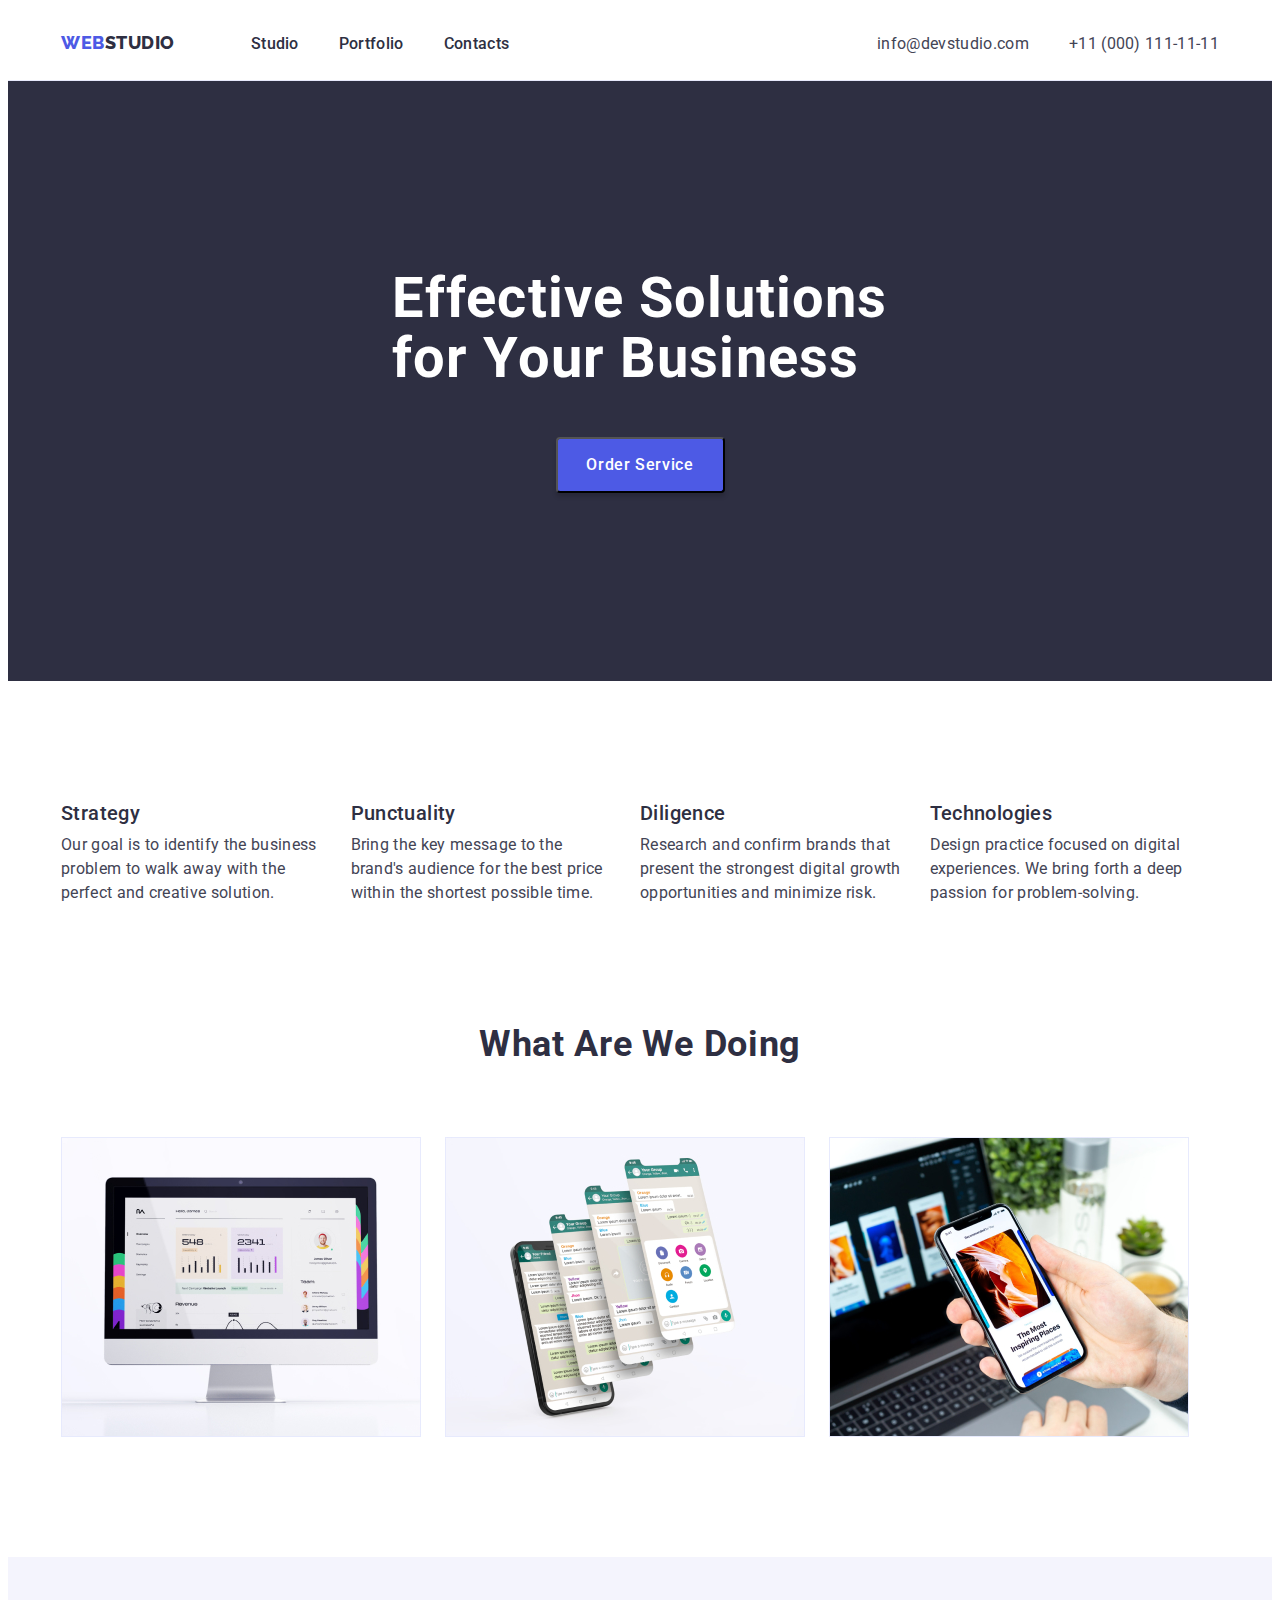
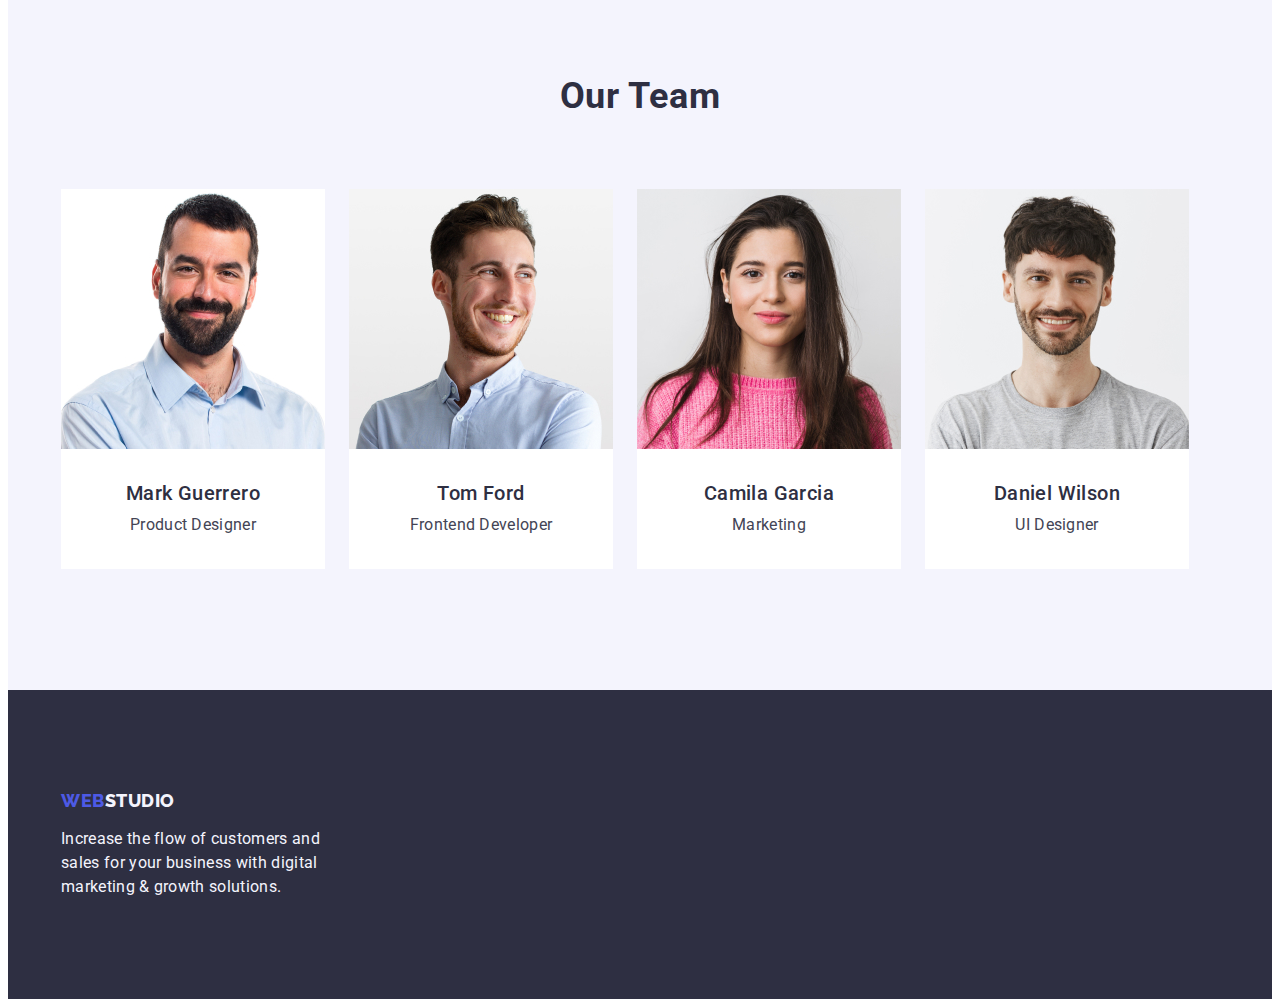
==== index.html @ ad2b25e8 "Initial commit" ====
<!DOCTYPE html>
<html lang="en">
  <head>
    <meta charset="UTF-8">
    <meta http-equiv="X-UA-Compatible" content="IE=edge" >
    <meta name="viewport" content="width=device-width, initial-scale=1.0" >
    <title>Studio</title>
    <link rel="preconnect" href="https://fonts.googleapis.com" >
    <link rel="preconnect" href="https://fonts.gstatic.com" crossorigin >
    <link
      href="https://fonts.googleapis.com/css2?family=Raleway:wght@800&family=Roboto:wght@400;500;700;900&display=swap"
      rel="stylesheet">
      <link href="https://fonts.googleapis.com/css2?family=Open+Sans:wght@400;600;700&family=Raleway:wght@700&display=swap"
        rel="stylesheet" />
      <link rel="stylesheet" href="./css/styles.css">
  </head>
  <body>
    <!-- ================= HEADER ================= -->
    <header class="page-header">
      <div class="container page-header-container">
        <nav class="page-nav">
          <a class="logo link" href="./index.html">
            Web<span class="span-logo">Studio</span>
          </a>
          <ul class="list menu-list">
            <li>
              <a class="link-nav link" href="./index.html">Studio</a>
            </li>
            <li>
              <a class="link-nav link" href="./portfolio.html">Portfolio</a>
            </li>
            <li>
              <a class="link-nav link" href="">Contacts</a>
            </li>
          </ul>
        </nav>
        <address class="contacts">
          <ul class="list contacts-list">
            <li>
              <a class="link contact-item" href="mailto:info@devstudio.com">info@devstudio.com</a>
            </li>
            <li>
              <a class="link contact-item" href="tel:+110001111111">+11 (000) 111-11-11</a>
            </li>
          </ul>
        </address>
      </div>
    </header>
    <!--================= HEADER end ================= -->
    <main>
      <!-- ================= HERO ================= -->
      <section class="hero">
        <div class="container hero-container">
          <h1 class="title-hero">Effective Solutions for Your Business
          </h1>
          <button class="modal-button" type="button">Order Service</button>
        </div>
      </section>
      <!-- ================= HERO end ================= -->
      <!-- ================= STRENGHTS ================= -->
      <section class="strengths">
        <div class="container">
          <h2 class="section-title visually-hidden">Our strengths</h2>
          <ul class="list flex-grid-gap">
            <li class="list-content-item strength-list-item">
              <h3 class="list-content-title">Strategy</h3>
              <p class="item-description">
                Our goal is to identify the business
                problem to walk away with the perfect and creative solution.
              </p>
            </li>
            <li class="list-content-item strength-list-item">
              <h3 class="list-content-title">Punctuality</h3>
              <p class="item-description">Bring the key message to the brand's audience for the best price within the shortest possible time.</p>
            </li>
            <li class="list-content-item strength-list-item">
              <h3 class="list-content-title">Diligence</h3>
              <p class="item-description">Research and confirm brands that present the strongest digital growth opportunities and minimize risk.
              </p>
            </li>
            <li class="list-content-item strength-list-item">
              <h3 class="list-content-title">Technologies</h3>
              <p class="item-description">Design practice focused on digital experiences. We bring forth a deep passion for problem-solving.
              </p>
            </li>
          </ul>
        </div>
      </section>
      <!-- ================= STRENGHTS END ================= -->
      <!-- ================= WHAT ARE WE DOING ================= -->
      <section class="work">
        <div class="container">
          <h2 class="section-title">What are we doing</h2>
          <ul class="list flex-grid-gap">
            <li>
              <img src="./images/img_1.jpg" alt="Photo -  app" width="360">
            </li>
            <li>
              <img src="./images/img_2.jpg" alt="Photo - mobile app" width="360">
            </li>
            <li>
              <img src="./images/img_3.jpg" alt="Photo - all kinds of devices" width="360">
            </li>
          </ul>
        </div>
      </section>
      <!-- ================= WHAT ARE WE DOING end ================= -->

      <!-- ================= OUR TEAM ================= -->
      <section class="team">
        <div class="container">
          <h2 class="section-title">Our Team</h2>
          <ul class="list flex-grid-gap">
            <li class="list-content-item">
              <img class="grid-image"
              src="./images/Guerro.jpg" alt="photo of Mark" width="264">
              <div class="card-description">
                <h3 class="list-content-title">Mark Guerrero</h3>
              <p class="item-description">Product Designer</p>
              </div>
            </li>
            <li class="list-content-item">
              <img class="grid-image"
              src="./images/Ford.jpg" alt="photo of Tom" width="264">
              <div class="card-description">
                <h3 class="list-content-title">Tom Ford</h3>
              <p class="item-description">Frontend Developer</p>
              </div>
            </li>
            <li class="list-content-item">
              <img class="grid-image"
              src="./images/Garcia.jpg" alt="photo of Camila" width="264">
              <div class="card-description">
                <h3 class="list-content-title">Camila Garcia</h3>
              <p class="item-description">Marketing</p>
              </div>
            </li>
            <li class="list-content-item">
              <img class="grid-image"
              src="./images/Wilson.jpg" alt="photo of Daniel" width="264">
              <div class="card-description">
                <h3 class="list-content-title">Daniel Wilson</h3>
              <p class="item-description">UI Designer</p>
              </div>
            </li>
          </ul>
        </div>
      </section>
      <!-- ================= OUR TEAM end ================= -->
    </main>
    <!-- ================= FOOTER ================= -->
    <footer class="footer">
      <div class="container">
        <a class="logo link" href="./index.html">Web<span class="span-logo">Studio</span></a>
        <p class="footer-text">
          Increase the flow of customers and sales for your business with digital
          marketing & growth solutions.
        </p>
      </div>    
    </footer>
  </body>
</html>
---- css/styles.css ----
:root {
  --color-dark: #2e2f42;
  --color-light: #ffffff;
  --color-cloud: #f4f4fd;
  --color-cornflower: #e7e9fc;
  --color-slate: #434455;
  --color-interactive-hover: #404bbf;
  --color-interactive-normal: #4d5ae5; 
  --card-set-gap: 24px;
}

body {
  color: var(--color-slate);
  background-color: var(--color-light);
  font-family: 'Roboto', sans-serif;
}

.list {
  list-style: none;
}

.link {
  text-decoration: none;
}

button {
  cursor: pointer;
}

h1,
h2,
h3,
h4,
p {
  margin-top: 0;
  margin-bottom: 0;
}

ul,
ol {
  margin-top: 0;
  margin-bottom: 0;
  padding-left: 0;
}

img {
  display: block;
}

.container {
  width: 1158px;
  margin: 0 auto;
  padding: 0 15px;
}


.section-title {
  font-weight: 700;
  font-size: 36px;
  line-height: 1.11;
  text-align: center;
  letter-spacing: 0.02em;
  text-transform: capitalize;
  color: var(--color-dark);
  margin-bottom: 72px;
}

.list-content-item {
  background-color: var(--color-light);
}

.visually-hidden {
  position: absolute;
  width: 1px;
  height: 1px;
  margin: -1px;
  border: 0;
  padding: 0;
  white-space: nowrap;
  clip-path: inset(100%);
  clip: rect(0 0 0 0);
  overflow: hidden;
}

/* -------------------- cards content ---------- */
.flex-grid-gap {
  display: flex;
  column-gap: var(--card-set-gap);
  flex-wrap: wrap;
  color: rgb(34, 144, 144);
}

.grid-image {
  width: 100%;
}
.card-description {
padding-top: 32px;
padding-bottom: 32px;
}

.list-content-title {
  font-weight: 500;
  font-size: 20px;
  line-height: 1.2;
  letter-spacing: 0.02em;
  color: var(--color-dark);
  /*margin-top: 32px;*/
  margin-bottom: 8px;
}

.item-description {
  color: var(--color-slate);
  line-height: 1.5;
  letter-spacing: 0.02em;
  /*padding-bottom: 32px;*/
}

/* /cards content ----------------- */

/* -------------HEADER------------- */
.page-header {
  padding-top: 24px;
  padding-bottom: 24px;
  border-bottom: 1px solid var(--color-cornflower);
}

.page-header-container {
  display: flex;
  align-items: center;
  /*justify-content: space-between; instead use "margin-left:
 auto" for .contacts*/
}

.page-nav {
  display: flex;
  column-gap: 76px;
}

.logo {
  color: var(--color-interactive-normal);
  font-family: 'Raleway', sans-serif;
  font-weight: 800;
  font-size: 18px;
  line-height: 1.17;
  letter-spacing: 0.03em;
  text-transform: uppercase;
}

.span-logo {
  color: var(--color-dark);
}

.menu-list {
  display: flex;
  column-gap: 40px;
  font-weight: 500;
  font-size: 16px;
  line-height: 1.5;
  letter-spacing: 0.02em;
}

.link-nav {
  color: var(--color-dark);
  font-weight: 500;
  font-size: 16px;
  line-height: 1.5;
  letter-spacing: 0.02em;
}

.contacts {
  font-style: normal;
  font-weight: 400;
  font-size: 16px;
  line-height: 1.5;
  letter-spacing: 0.02em;
  margin-left: auto;
}
.contacts-list {
  display: flex;
  column-gap: 40px;
}
.contact-item {
  color: var(--color-slate);
  font-style: normal;
}
.link-nav:hover, .link-nav:focus,
.contact-item:hover, .contact-item:focus {
  color:  var(--color-interactive-hover);
}
.modal-button:hover,.modal-button:focus {
  background-color: var(--color-interactive-hover);

}
/* -------------END-HEADER------------- */

/* ------------- HERO ------------- */
.hero {
  background-color: var(--color-dark);
  color: var(--color-light);
}
.hero-container {
  width: 496px;
  padding: 188px 0;
}
.title-hero {
  font-weight: 700;
  font-size: 56px;
  line-height: 1.07;
  letter-spacing: 0.02em;
  overflow-wrap: normal;
  margin-bottom: 48px;
}
.modal-button {
  width: 169px;
  height: 56px;
  background: var(--color-interactive-normal);
  color: var(--color-light);
  box-shadow: 0px 4px 4px rgba(0, 0, 0, 0.15);
  border-radius: 4px;
  font-family: inherit;
  font-weight: 500;
  font-size: 16px;
  line-height: 1.5;
  align-items: center;
  letter-spacing: 0.04em;
  cursor: pointer;
  display: block;
  margin-left: auto;
  margin-right: auto;
}
/* ------------- END HERO ------------- */
.strengths {
  padding-top: 120px;
  padding-bottom: 120px;
  text-align: left;
}
.strength-list-item {
flex-basis: calc(100%/4 - 24px);
}


.work {
  padding-bottom: 120px;
}
.work-list {
  display: flex;
  column-gap: var(--card-set-gap);
}
.team {
  background-color: var(--color-cloud);
  text-align: center;
  padding-top: 120px;
  padding-bottom: 121px;
}
.footer {
  background-color: var(--color-dark);
  color: var(--color-cloud);
  padding-top: 100px;
  padding-bottom: 100px;
}
.footer-text {
  width: 264px;
  font-weight: 400;
  font-size: 16px;
  line-height: 1.5;
  letter-spacing: 0.02em;
  margin-top: 16px;
}

.footer  .span-logo{
  color: var(--color-cloud);
}
/*Portfolio*/
.gallery {
  padding-bottom: 120px;
}
.filter-list {
  display: flex;
  justify-content: center;
  column-gap: var(--card-set-gap);
  padding-top: 96px;
  padding-bottom: 72px;
  padding-right: 0;
  /*margin-left: auto;
  margin-right: auto;*/ 

}
.filter-item {
  border: 1px solid var(--color-cornflower);
  border-radius: 4px;
  background-color: var(--color-cloud);
  color: var(--color-interactive-normal);
  font-family: inherit;
  font-weight: 500;
  font-size: 16px;
  line-height: 1.5;
  letter-spacing: 0.04em;
  padding: 12px 24px;
  cursor: pointer;
}
.filter-item:hover,
.filter-item:focus {
  color: var(--color-light);
  background-color: var(--color-interactive-hover);
}

.flex-grid-margin {
  display: flex;
  flex-wrap: wrap;
  margin-left: calc(- var(--card-set-gap));
  margin-bottom: -48px;
} 
.gallery-item {
  flex-basis: calc(100% / 3 - 24px);
  margin-left: 24px;
  margin-bottom: 48px;
}
.gallery-item-border {
  padding-top: 32px;
  padding-bottom: 32px;
  border-left: 1px solid var(--color-cornflower);
  border-bottom: 1px solid var(--color-cornflower);
  border-right: 1px solid var(--color-cornflower);
  }
/*Portfolio END*/
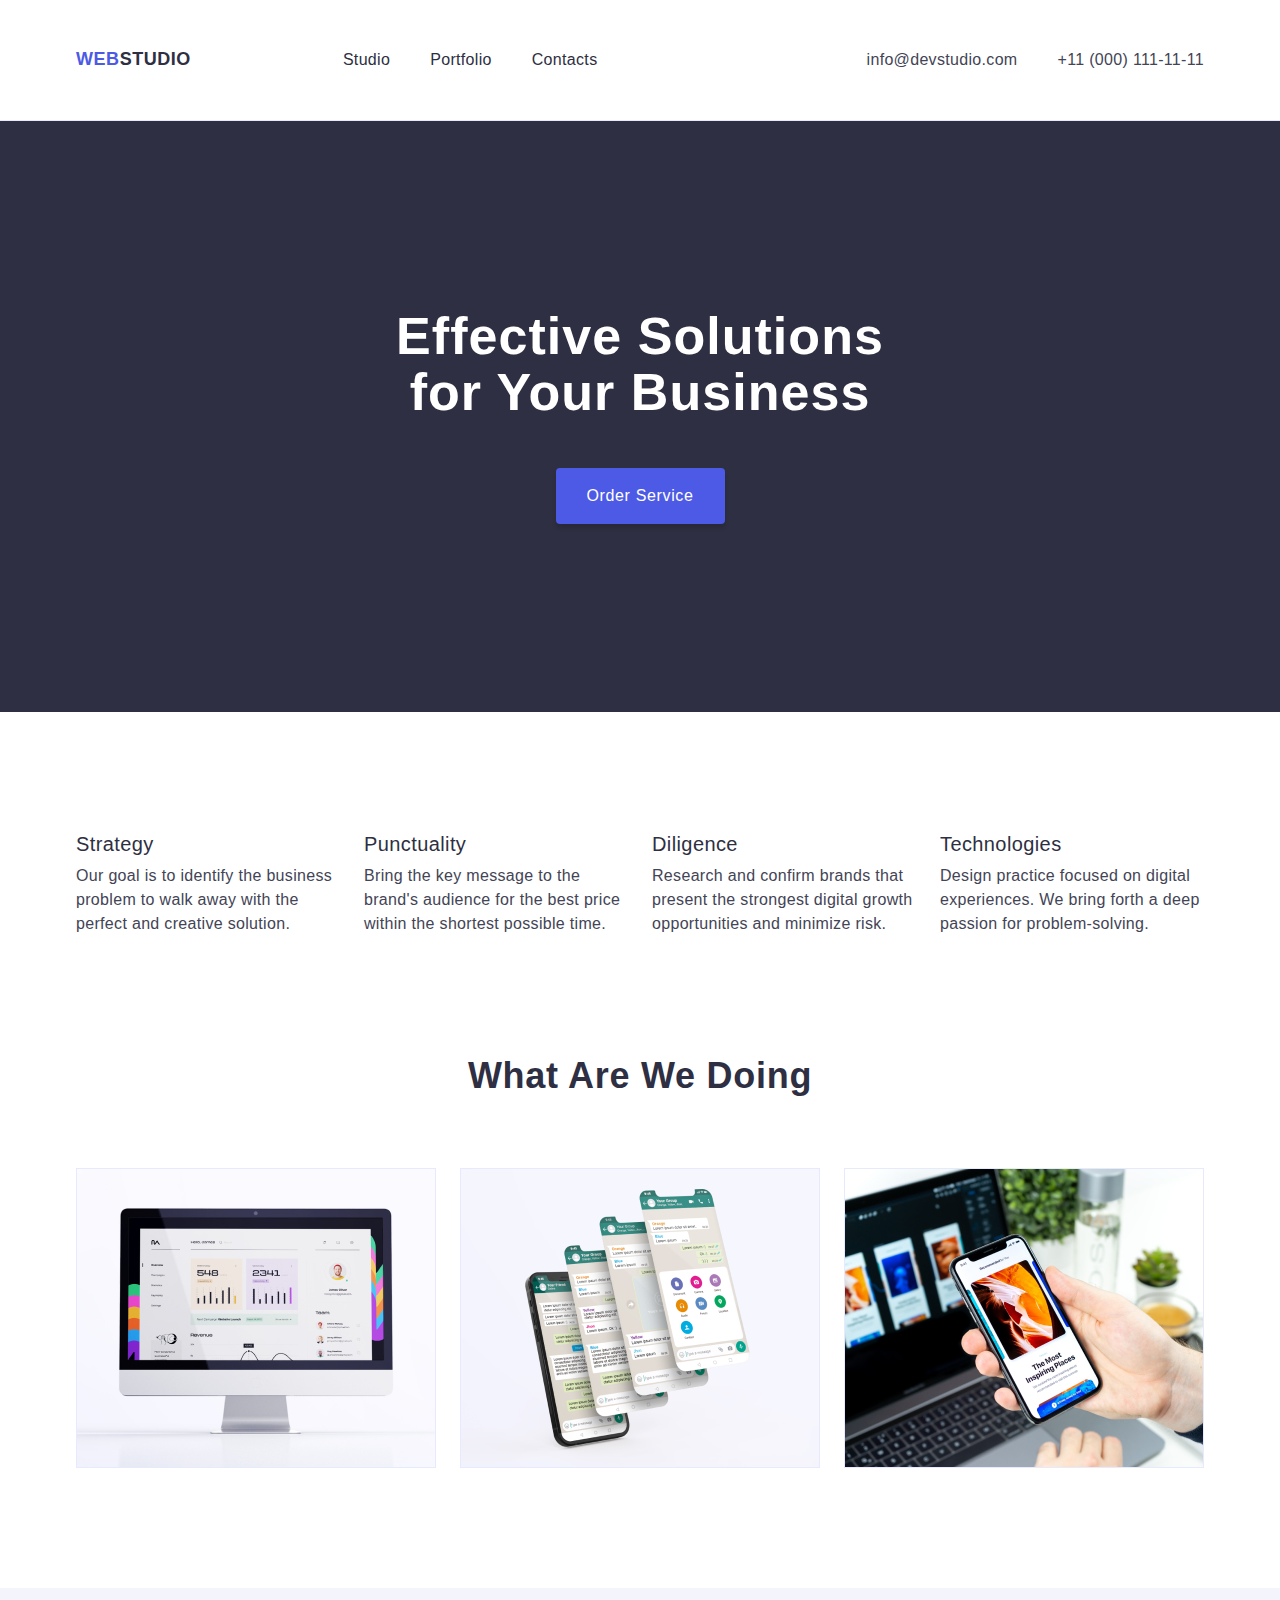
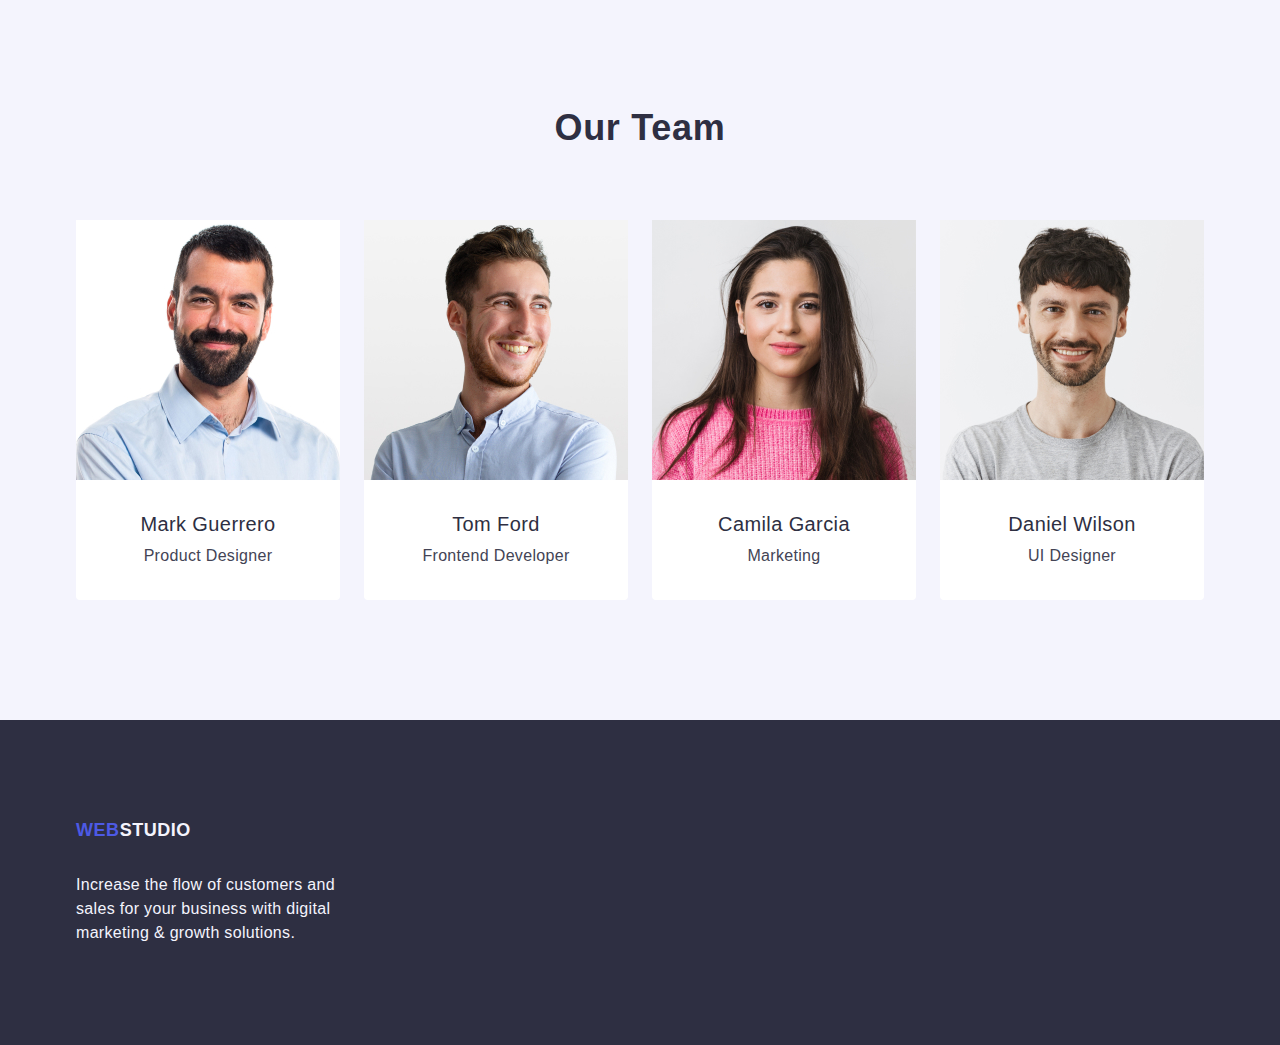
==== commit d40c34da: "error correction" ====
--- a/index.html
+++ b/index.html
@@ -1,162 +1,161 @@
 <!DOCTYPE html>
 <html lang="en">
-  <head>
-    <meta charset="UTF-8">
-    <meta http-equiv="X-UA-Compatible" content="IE=edge" >
-    <meta name="viewport" content="width=device-width, initial-scale=1.0" >
-    <title>Studio</title>
-    <link rel="preconnect" href="https://fonts.googleapis.com" >
-    <link rel="preconnect" href="https://fonts.gstatic.com" crossorigin >
-    <link
-      href="https://fonts.googleapis.com/css2?family=Raleway:wght@800&family=Roboto:wght@400;500;700;900&display=swap"
-      rel="stylesheet">
-      <link href="https://fonts.googleapis.com/css2?family=Open+Sans:wght@400;600;700&family=Raleway:wght@700&display=swap"
-        rel="stylesheet" />
-      <link rel="stylesheet" href="./css/styles.css">
-  </head>
-  <body>
-    <!-- ================= HEADER ================= -->
-    <header class="page-header">
-      <div class="container page-header-container">
-        <nav class="page-nav">
-          <a class="logo link" href="./index.html">
-            Web<span class="span-logo">Studio</span>
-          </a>
-          <ul class="list menu-list">
-            <li>
-              <a class="link-nav link" href="./index.html">Studio</a>
-            </li>
-            <li>
-              <a class="link-nav link" href="./portfolio.html">Portfolio</a>
-            </li>
-            <li>
-              <a class="link-nav link" href="">Contacts</a>
-            </li>
-          </ul>
-        </nav>
-        <address class="contacts">
-          <ul class="list contacts-list">
-            <li>
-              <a class="link contact-item" href="mailto:info@devstudio.com">info@devstudio.com</a>
-            </li>
-            <li>
-              <a class="link contact-item" href="tel:+110001111111">+11 (000) 111-11-11</a>
-            </li>
-          </ul>
-        </address>
+
+<head>
+  <meta charset="UTF-8">
+  <meta http-equiv="X-UA-Compatible" content="IE=edge">
+  <meta name="viewport" content="width=device-width, initial-scale=1.0">
+  <title>Studio</title>
+  <link rel="stylesheet"
+    href="https://cdnjs.cloudflare.com/ajax/libs/modern-normalize/1.1.0/modern-normalize.min.css" />
+  <link rel="preconnect" href="https://fonts.googleapis.com">
+  <link rel="preconnect" href="https://fonts.gstatic.com" crossorigin>
+  <link rel="stylesheet" href="./css/styles.css">
+</head>
+
+<body>
+  <!-- ================= HEADER ================= -->
+  <header class="page-header">
+    <div class="container page-header-container">
+      <nav class="page-nav">
+        <a class="logo link" href="./index.html">
+          Web<span class="span-logo">Studio</span>
+        </a>
+        <ul class="list menu-list">
+          <li>
+            <a class="link-nav link" href="./index.html">Studio</a>
+          </li>
+          <li>
+            <a class="link-nav link" href="./portfolio.html">Portfolio</a>
+          </li>
+          <li>
+            <a class="link-nav link" href="">Contacts</a>
+          </li>
+        </ul>
+      </nav>
+      <address class="contacts">
+        <ul class="list contacts-list">
+          <li>
+            <a class="link contact-item" href="mailto:info@devstudio.com">info@devstudio.com</a>
+          </li>
+          <li>
+            <a class="link contact-item" href="tel:+110001111111">+11 (000) 111-11-11</a>
+          </li>
+        </ul>
+      </address>
+    </div>
+  </header>
+  <!--================= HEADER end ================= -->
+  <main>
+    <!-- ================= HERO ================= -->
+    <section class="hero">
+      <div class="container ">
+        <h1 class="title-hero">Effective Solutions for Your Business
+        </h1>
+        <button class="modal-button" type="button">Order Service</button>
       </div>
-    </header>
-    <!--================= HEADER end ================= -->
-    <main>
-      <!-- ================= HERO ================= -->
-      <section class="hero">
-        <div class="container hero-container">
-          <h1 class="title-hero">Effective Solutions for Your Business
-          </h1>
-          <button class="modal-button" type="button">Order Service</button>
-        </div>
-      </section>
-      <!-- ================= HERO end ================= -->
-      <!-- ================= STRENGHTS ================= -->
-      <section class="strengths">
-        <div class="container">
-          <h2 class="section-title visually-hidden">Our strengths</h2>
-          <ul class="list flex-grid-gap">
-            <li class="list-content-item strength-list-item">
-              <h3 class="list-content-title">Strategy</h3>
-              <p class="item-description">
-                Our goal is to identify the business
-                problem to walk away with the perfect and creative solution.
-              </p>
-            </li>
-            <li class="list-content-item strength-list-item">
-              <h3 class="list-content-title">Punctuality</h3>
-              <p class="item-description">Bring the key message to the brand's audience for the best price within the shortest possible time.</p>
-            </li>
-            <li class="list-content-item strength-list-item">
-              <h3 class="list-content-title">Diligence</h3>
-              <p class="item-description">Research and confirm brands that present the strongest digital growth opportunities and minimize risk.
-              </p>
-            </li>
-            <li class="list-content-item strength-list-item">
-              <h3 class="list-content-title">Technologies</h3>
-              <p class="item-description">Design practice focused on digital experiences. We bring forth a deep passion for problem-solving.
-              </p>
-            </li>
-          </ul>
-        </div>
-      </section>
-      <!-- ================= STRENGHTS END ================= -->
-      <!-- ================= WHAT ARE WE DOING ================= -->
-      <section class="work">
-        <div class="container">
-          <h2 class="section-title">What are we doing</h2>
-          <ul class="list flex-grid-gap">
-            <li>
-              <img src="./images/img_1.jpg" alt="Photo -  app" width="360">
-            </li>
-            <li>
-              <img src="./images/img_2.jpg" alt="Photo - mobile app" width="360">
-            </li>
-            <li>
-              <img src="./images/img_3.jpg" alt="Photo - all kinds of devices" width="360">
-            </li>
-          </ul>
-        </div>
-      </section>
-      <!-- ================= WHAT ARE WE DOING end ================= -->
+    </section>
+    <!-- ================= HERO end ================= -->
+    <!-- ================= STRENGHTS ================= -->
+    <section class="strengths">
+      <div class="container">
+        <h2 class="section-title visually-hidden">Our strengths</h2>
+        <ul class="list flex-grid-gap">
+          <li class="list-content-item strength-list-item">
+            <h3 class="list-content-title">Strategy</h3>
+            <p class="item-description">
+              Our goal is to identify the business
+              problem to walk away with the perfect and creative solution.
+            </p>
+          </li>
+          <li class="list-content-item strength-list-item">
+            <h3 class="list-content-title">Punctuality</h3>
+            <p class="item-description">Bring the key message to the brand's audience for the best price within the
+              shortest possible time.</p>
+          </li>
+          <li class="list-content-item strength-list-item">
+            <h3 class="list-content-title">Diligence</h3>
+            <p class="item-description">Research and confirm brands that present the strongest digital growth
+              opportunities and minimize risk.
+            </p>
+          </li>
+          <li class="list-content-item strength-list-item">
+            <h3 class="list-content-title">Technologies</h3>
+            <p class="item-description">Design practice focused on digital experiences. We bring forth a deep passion
+              for problem-solving.
+            </p>
+          </li>
+        </ul>
+      </div>
+    </section>
+    <!-- ================= STRENGHTS END ================= -->
+    <!-- ================= WHAT ARE WE DOING ================= -->
+    <section class="work">
+      <div class="container">
+        <h2 class="section-title">What are we doing</h2>
+        <ul class="list flex-grid-gap">
+          <li class="work-item">
+            <img src="./images/img_1.jpg" alt="Photo -  app" width="360">
+          </li>
+          <li class="work-item">
+            <img src="./images/img_2.jpg" alt="Photo - mobile app" width="360">
+          </li>
+          <li class="work-item">
+            <img src="./images/img_3.jpg" alt="Photo - all kinds of devices" width="360">
+          </li>
+        </ul>
+      </div>
+    </section>
+    <!-- ================= WHAT ARE WE DOING end ================= -->
 
-      <!-- ================= OUR TEAM ================= -->
-      <section class="team">
-        <div class="container">
-          <h2 class="section-title">Our Team</h2>
-          <ul class="list flex-grid-gap">
-            <li class="list-content-item">
-              <img class="grid-image"
-              src="./images/Guerro.jpg" alt="photo of Mark" width="264">
-              <div class="card-description">
-                <h3 class="list-content-title">Mark Guerrero</h3>
+    <!-- ================= OUR TEAM ================= -->
+    <section class="team">
+      <div class="container">
+        <h2 class="section-title">Our Team</h2>
+        <ul class="list flex-grid-gap">
+          <li class="list-content-item team-item">
+            <img class="grid-image" src="./images/Guerro.jpg" alt="photo of Mark" width="264">
+            <div class="card-description">
+              <h3 class="list-content-title">Mark Guerrero</h3>
               <p class="item-description">Product Designer</p>
-              </div>
-            </li>
-            <li class="list-content-item">
-              <img class="grid-image"
-              src="./images/Ford.jpg" alt="photo of Tom" width="264">
-              <div class="card-description">
-                <h3 class="list-content-title">Tom Ford</h3>
+            </div>
+          </li>
+          <li class="list-content-item team-item">
+            <img class="grid-image" src="./images/Ford.jpg" alt="photo of Tom" width="264">
+            <div class="card-description">
+              <h3 class="list-content-title">Tom Ford</h3>
               <p class="item-description">Frontend Developer</p>
-              </div>
-            </li>
-            <li class="list-content-item">
-              <img class="grid-image"
-              src="./images/Garcia.jpg" alt="photo of Camila" width="264">
-              <div class="card-description">
-                <h3 class="list-content-title">Camila Garcia</h3>
+            </div>
+          </li>
+          <li class="list-content-item team-item">
+            <img class="grid-image" src="./images/Garcia.jpg" alt="photo of Camila" width="264">
+            <div class="card-description">
+              <h3 class="list-content-title">Camila Garcia</h3>
               <p class="item-description">Marketing</p>
-              </div>
-            </li>
-            <li class="list-content-item">
-              <img class="grid-image"
-              src="./images/Wilson.jpg" alt="photo of Daniel" width="264">
-              <div class="card-description">
-                <h3 class="list-content-title">Daniel Wilson</h3>
+            </div>
+          </li>
+          <li class="list-content-item team-item">
+            <img class="grid-image" src="./images/Wilson.jpg" alt="photo of Daniel" width="264">
+            <div class="card-description">
+              <h3 class="list-content-title">Daniel Wilson</h3>
               <p class="item-description">UI Designer</p>
-              </div>
-            </li>
-          </ul>
-        </div>
-      </section>
-      <!-- ================= OUR TEAM end ================= -->
-    </main>
-    <!-- ================= FOOTER ================= -->
-    <footer class="footer">
-      <div class="container">
-        <a class="logo link" href="./index.html">Web<span class="span-logo">Studio</span></a>
-        <p class="footer-text">
-          Increase the flow of customers and sales for your business with digital
-          marketing & growth solutions.
-        </p>
-      </div>    
-    </footer>
-  </body>
-</html>
+            </div>
+          </li>
+        </ul>
+      </div>
+    </section>
+    <!-- ================= OUR TEAM end ================= -->
+  </main>
+  <!-- ================= FOOTER ================= -->
+  <footer class="footer">
+    <div class="container">
+      <a class="logo link futer-link" href="./index.html">Web<span class="span-logo">Studio</span></a>
+      <p class="footer-text">
+        Increase the flow of customers and sales for your business with digital
+        marketing & growth solutions.
+      </p>
+    </div>
+  </footer>
+</body>
+
+</html>--- a/css/styles.css
+++ b/css/styles.css
@@ -5,7 +5,7 @@
   --color-cornflower: #e7e9fc;
   --color-slate: #434455;
   --color-interactive-hover: #404bbf;
-  --color-interactive-normal: #4d5ae5; 
+  --color-interactive-normal: #4d5ae5;
   --card-set-gap: 24px;
 }
 
@@ -85,17 +85,13 @@
 /* -------------------- cards content ---------- */
 .flex-grid-gap {
   display: flex;
-  column-gap: var(--card-set-gap);
+  gap: var(--card-set-gap);
   flex-wrap: wrap;
   color: rgb(34, 144, 144);
 }
 
 .grid-image {
   width: 100%;
-}
-.card-description {
-padding-top: 32px;
-padding-bottom: 32px;
 }
 
 .list-content-title {
@@ -133,6 +129,7 @@
 
 .page-nav {
   display: flex;
+  align-items: center;
   column-gap: 76px;
 }
 
@@ -144,6 +141,7 @@
   line-height: 1.17;
   letter-spacing: 0.03em;
   text-transform: uppercase;
+  margin-right: 76px;
 }
 
 .span-logo {
@@ -152,7 +150,8 @@
 
 .menu-list {
   display: flex;
-  column-gap: 40px;
+  gap: 40px;
+  padding: 24px 0;
   font-weight: 500;
   font-size: 16px;
   line-height: 1.5;
@@ -160,6 +159,7 @@
 }
 
 .link-nav {
+  padding: 24px 0;
   color: var(--color-dark);
   font-weight: 500;
   font-size: 16px;
@@ -175,47 +175,59 @@
   letter-spacing: 0.02em;
   margin-left: auto;
 }
+
 .contacts-list {
   display: flex;
-  column-gap: 40px;
-}
+  gap: 40px;
+}
+
 .contact-item {
   color: var(--color-slate);
   font-style: normal;
 }
-.link-nav:hover, .link-nav:focus,
-.contact-item:hover, .contact-item:focus {
-  color:  var(--color-interactive-hover);
-}
-.modal-button:hover,.modal-button:focus {
+
+.link-nav:hover,
+.link-nav:focus,
+.contact-item:hover,
+.contact-item:focus {
+  color: var(--color-interactive-hover);
+}
+
+.modal-button:hover,
+.modal-button:focus {
   background-color: var(--color-interactive-hover);
 
 }
+
 /* -------------END-HEADER------------- */
 
 /* ------------- HERO ------------- */
 .hero {
   background-color: var(--color-dark);
   color: var(--color-light);
-}
-.hero-container {
-  width: 496px;
   padding: 188px 0;
 }
+
 .title-hero {
   font-weight: 700;
-  font-size: 56px;
+  font-size: 52px;
   line-height: 1.07;
   letter-spacing: 0.02em;
   overflow-wrap: normal;
-  margin-bottom: 48px;
-}
+  text-align: center;
+  margin: 0 auto 48px auto;
+  max-width: 496px;
+  padding: 0;
+}
+
 .modal-button {
-  width: 169px;
   height: 56px;
+  min-width: 169px;
+  border: none;
   background: var(--color-interactive-normal);
   color: var(--color-light);
   box-shadow: 0px 4px 4px rgba(0, 0, 0, 0.15);
+  border: none;
   border-radius: 4px;
   font-family: inherit;
   font-weight: 500;
@@ -228,38 +240,57 @@
   margin-left: auto;
   margin-right: auto;
 }
+
 /* ------------- END HERO ------------- */
 .strengths {
-  padding-top: 120px;
-  padding-bottom: 120px;
+  padding: 120px 0;
   text-align: left;
 }
+
 .strength-list-item {
-flex-basis: calc(100%/4 - 24px);
-}
-
-
+  flex-basis: calc((100% - 3 * var(--card-set-gap)) / 4);
+}
+
+/* -----------------3-d section -------- */
 .work {
   padding-bottom: 120px;
 }
-.work-list {
-  display: flex;
-  column-gap: var(--card-set-gap);
-}
+
+.work-item {
+  width: calc((100% - 2*var(--card-set-gap)) / 3);
+}
+
+/* ---------------4st section ------------ */
 .team {
   background-color: var(--color-cloud);
   text-align: center;
   padding-top: 120px;
-  padding-bottom: 121px;
-}
+  padding: 120px 0;
+}
+
+.team-item {
+  width: calc((100% - 3*var(--card-set-gap)) / 4);
+  border-radius: 0px 0px 4px 4px;
+}
+
+.card-description {
+  padding: 32px 16px
+}
+
 .footer {
   background-color: var(--color-dark);
   color: var(--color-cloud);
   padding-top: 100px;
   padding-bottom: 100px;
 }
+
+.futer-link {
+  display: inline-block;
+  margin-bottom: 16px;
+}
+
 .footer-text {
-  width: 264px;
+  max-width: 264px;
   font-weight: 400;
   font-size: 16px;
   line-height: 1.5;
@@ -267,24 +298,28 @@
   margin-top: 16px;
 }
 
-.footer  .span-logo{
+.footer .span-logo {
   color: var(--color-cloud);
 }
+
 /*Portfolio*/
 .gallery {
-  padding-bottom: 120px;
-}
+  padding: 96px 0 120px;
+}
+
 .filter-list {
   display: flex;
   justify-content: center;
-  column-gap: var(--card-set-gap);
+  gap: var(--card-set-gap);
+  margin-bottom: 72px;
+  /*
   padding-top: 96px;
-  padding-bottom: 72px;
   padding-right: 0;
-  /*margin-left: auto;
-  margin-right: auto;*/ 
-
-}
+  margin-left: auto;
+  margin-right: auto;*/
+
+}
+
 .filter-item {
   border: 1px solid var(--color-cornflower);
   border-radius: 4px;
@@ -298,28 +333,40 @@
   padding: 12px 24px;
   cursor: pointer;
 }
+
 .filter-item:hover,
 .filter-item:focus {
   color: var(--color-light);
   background-color: var(--color-interactive-hover);
-}
-
+  border: 1px solid transparent;
+}
+
+.flex-grid-portfolio {
+  display: flex;
+  flex-wrap: wrap;
+  column-gap: 24px;
+  row-gap: 48px;
+}
+/*
 .flex-grid-margin {
   display: flex;
   flex-wrap: wrap;
   margin-left: calc(- var(--card-set-gap));
   margin-bottom: -48px;
-} 
+}
+alternative grid by magin +&-
+*/
+
 .gallery-item {
-  flex-basis: calc(100% / 3 - 24px);
+  flex-basis: calc((100% - 2*var(--card-set-gap))/3);
   margin-left: 24px;
   margin-bottom: 48px;
 }
+
 .gallery-item-border {
-  padding-top: 32px;
-  padding-bottom: 32px;
-  border-left: 1px solid var(--color-cornflower);
-  border-bottom: 1px solid var(--color-cornflower);
-  border-right: 1px solid var(--color-cornflower);
-  }
-/*Portfolio END*/
+  padding: 32px 16px;
+  border: 1px solid var(--color-cornflower);
+  border-top: none;
+}
+
+/*Portfolio END*/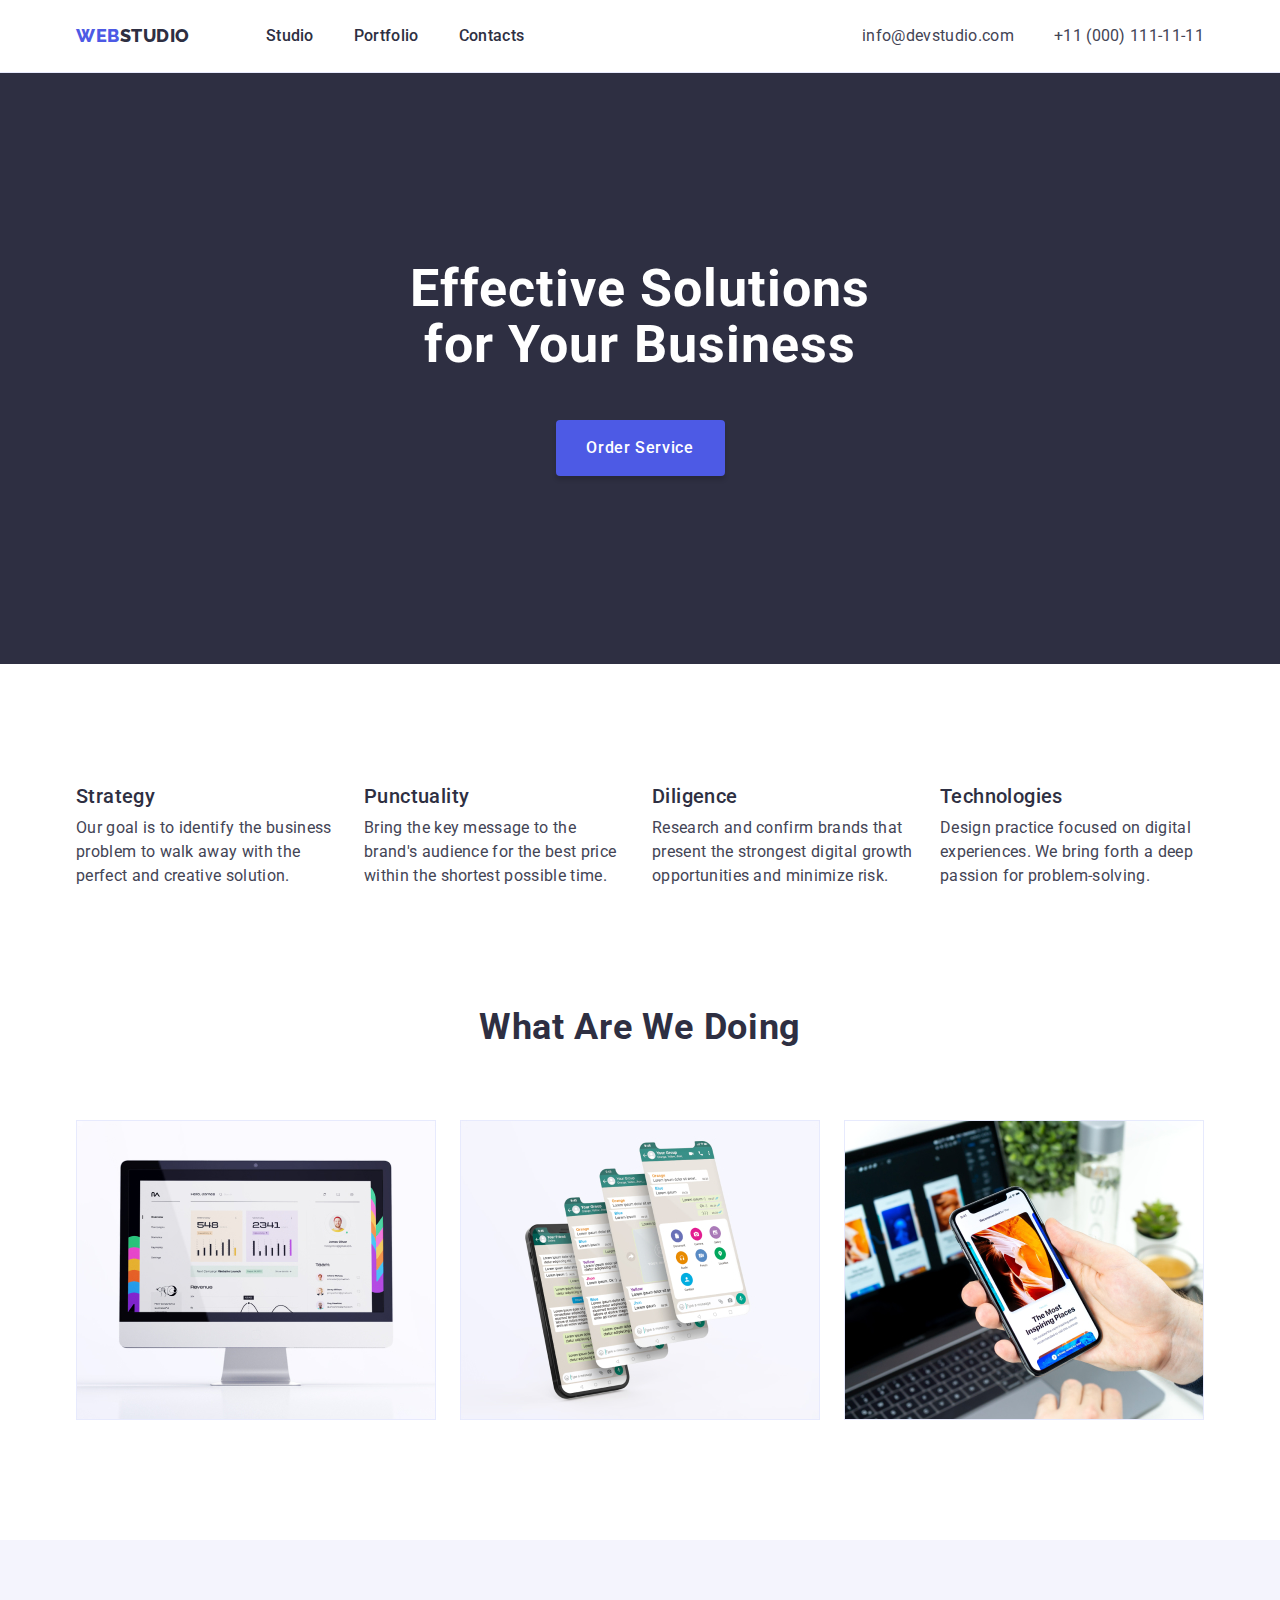
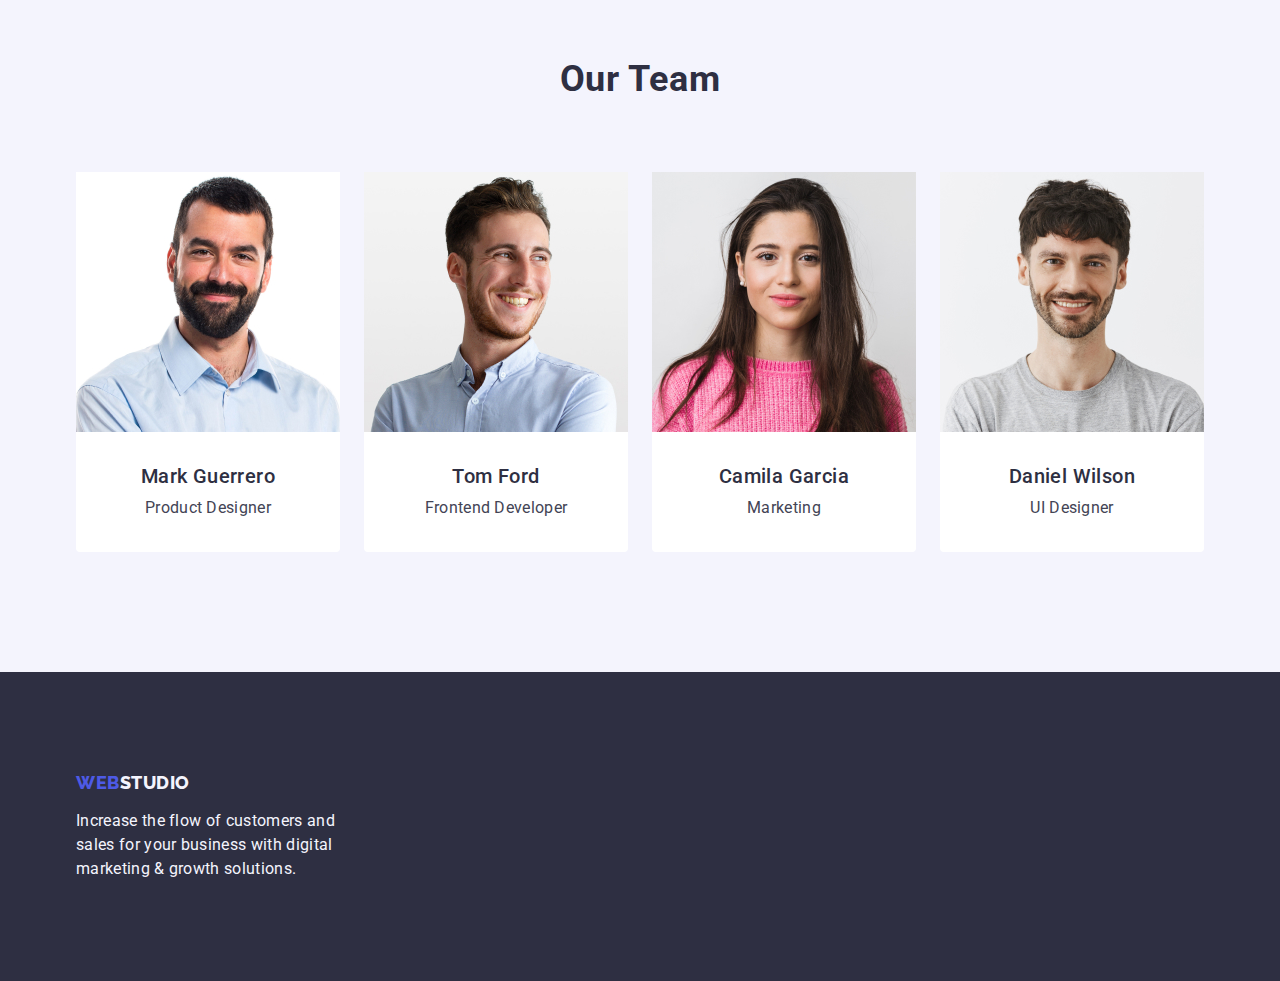
==== commit fda35b05: "Mentors corrections" ====
--- a/index.html
+++ b/index.html
@@ -5,17 +5,22 @@
   <meta charset="UTF-8">
   <meta http-equiv="X-UA-Compatible" content="IE=edge">
   <meta name="viewport" content="width=device-width, initial-scale=1.0">
-  <title>Studio</title>
+  <title>Portfolio</title>
+
+  <link rel="preconnect" href="https://fonts.googleapis.com">
+  <link rel="preconnect" href="https://fonts.gstatic.com" crossorigin>
+  <link href="https://fonts.googleapis.com/css2?family=Raleway:wght@800&family=Roboto:wght@400;500;700;900&display=swap"
+    rel="stylesheet">
+
   <link rel="stylesheet"
     href="https://cdnjs.cloudflare.com/ajax/libs/modern-normalize/1.1.0/modern-normalize.min.css" />
-  <link rel="preconnect" href="https://fonts.googleapis.com">
-  <link rel="preconnect" href="https://fonts.gstatic.com" crossorigin>
-  <link rel="stylesheet" href="./css/styles.css">
+
+  <link rel="stylesheet" href="css/styles.css">
 </head>
 
 <body>
   <!-- ================= HEADER ================= -->
-  <header class="page-header">
+   <header class="page-header">
     <div class="container page-header-container">
       <nav class="page-nav">
         <a class="logo link" href="./index.html">
@@ -149,7 +154,7 @@
   <!-- ================= FOOTER ================= -->
   <footer class="footer">
     <div class="container">
-      <a class="logo link futer-link" href="./index.html">Web<span class="span-logo">Studio</span></a>
+      <a class="futer-logo link futer-link" href="./index.html">Web<span class="span-logo">Studio</span></a>
       <p class="footer-text">
         Increase the flow of customers and sales for your business with digital
         marketing & growth solutions.
--- a/css/styles.css
+++ b/css/styles.css
@@ -115,8 +115,8 @@
 
 /* -------------HEADER------------- */
 .page-header {
-  padding-top: 24px;
-  padding-bottom: 24px;
+  /*                                   padding-top: 24px;
+  padding-bottom: 24px; */
   border-bottom: 1px solid var(--color-cornflower);
 }
 
@@ -130,7 +130,7 @@
 .page-nav {
   display: flex;
   align-items: center;
-  column-gap: 76px;
+  /*                                     column-gap: 76px;*/
 }
 
 .logo {
@@ -151,7 +151,7 @@
 .menu-list {
   display: flex;
   gap: 40px;
-  padding: 24px 0;
+ /*                                        padding: 24px 0; */
   font-weight: 500;
   font-size: 16px;
   line-height: 1.5;
@@ -159,6 +159,7 @@
 }
 
 .link-nav {
+  display: block;
   padding: 24px 0;
   color: var(--color-dark);
   font-weight: 500;
@@ -283,6 +284,15 @@
   padding-top: 100px;
   padding-bottom: 100px;
 }
+ .futer-logo {
+   color: var(--color-interactive-normal);
+   font-family: 'Raleway', sans-serif;
+   font-weight: 800;
+   font-size: 18px;
+   line-height: 1.17;
+   letter-spacing: 0.03em;
+   text-transform: uppercase;
+} 
 
 .futer-link {
   display: inline-block;
@@ -295,14 +305,13 @@
   font-size: 16px;
   line-height: 1.5;
   letter-spacing: 0.02em;
-  margin-top: 16px;
 }
 
 .footer .span-logo {
   color: var(--color-cloud);
 }
 
-/*Portfolio*/
+/* ---------------------------------------Portfolio --------*/
 .gallery {
   padding: 96px 0 120px;
 }
@@ -359,8 +368,8 @@
 
 .gallery-item {
   flex-basis: calc((100% - 2*var(--card-set-gap))/3);
-  margin-left: 24px;
-  margin-bottom: 48px;
+  /*margin-left: 24px;
+  margin-bottom: 48px;*/
 }
 
 .gallery-item-border {
